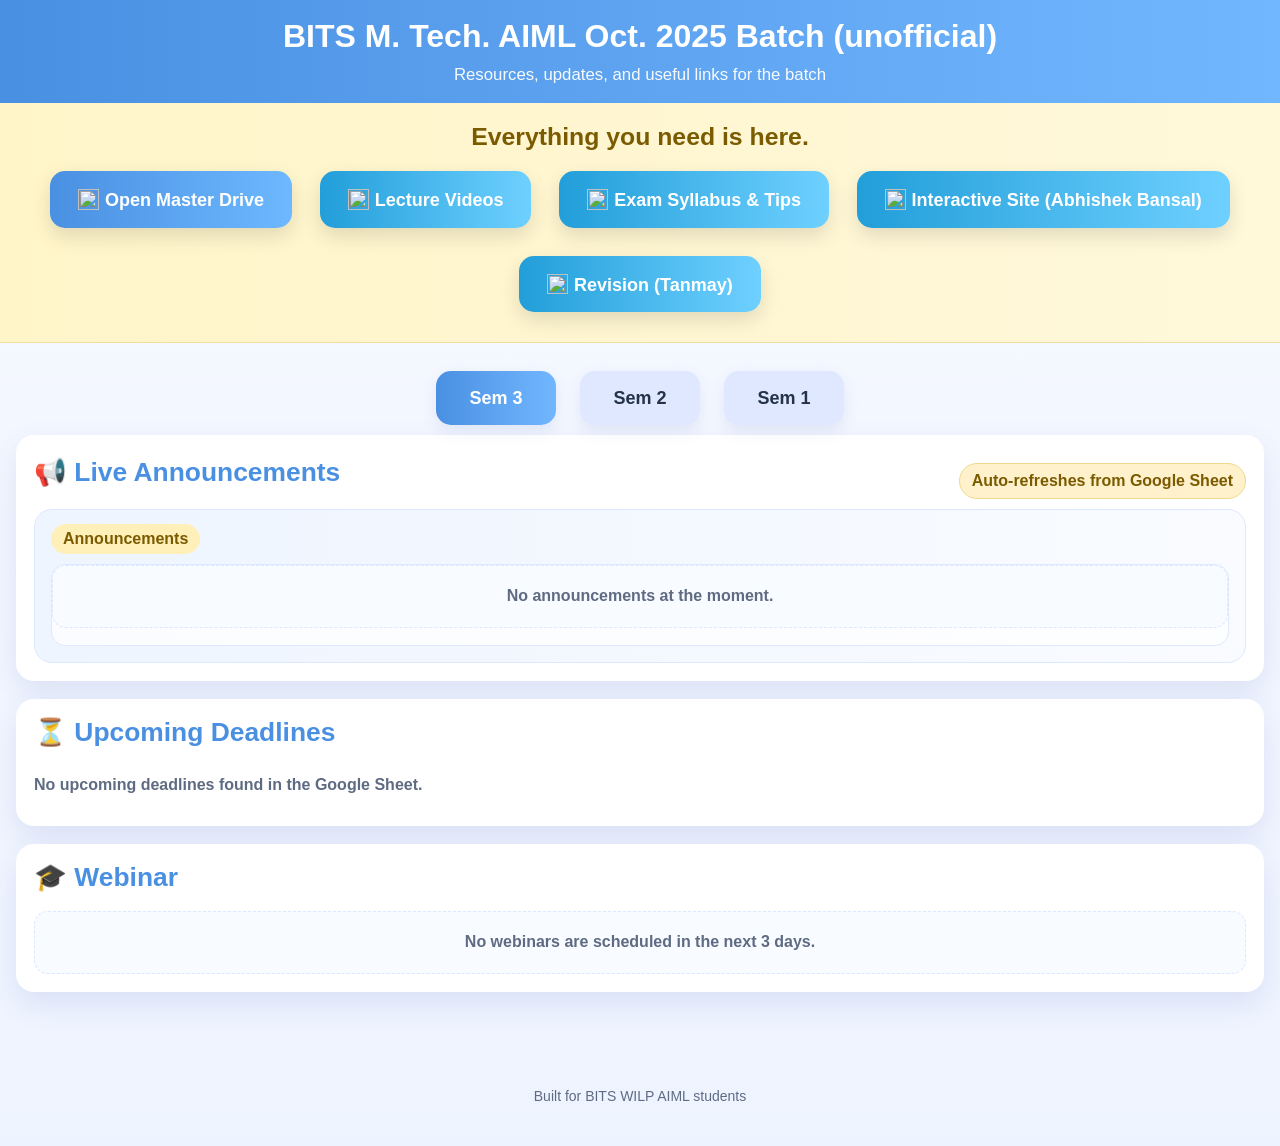
==== index.html @ 94417088 "Update print statement from 'Hello' to 'Goodbye'" ====
<!DOCTYPE html>
<html lang="en">
<head>
  <meta charset="UTF-8">
  <meta name="viewport" content="width=device-width, initial-scale=1.0">
  <title>BITS M. Tech. AIML Oct. 2025 Batch (unofficial)</title>
<link rel="stylesheet" href="style.css">
</head>
<body>
  <header>
    <h1>BITS M. Tech. AIML Oct. 2025 Batch (unofficial)</h1>
    <p>Resources, updates, and useful links for the batch</p>
  </header>

  <div class="banner">
    <h2>Everything you need is here.</h2>
    <div class="banner-row">
      <button class="animated-button" onclick="window.open('https://drive.google.com/drive/folders/1Yke8TBf7oogMu26w1jZqf-hrjAbPzVH9?usp=drive_link', '_blank')"><img class="btn-icon" src="https://cdnjs.cloudflare.com/ajax/libs/twemoji/14.0.2/svg/1f4c1.svg" alt="">Open Master Drive</button>
<button class="telegram-button" onclick="window.open('https://t.me/+yBZ4_b7T_nI4MTBl', '_blank')"><img class="btn-icon" src="https://cdnjs.cloudflare.com/ajax/libs/twemoji/14.0.2/svg/1f4fa.svg" alt="">Lecture Videos</button>
<button class="telegram-button" onclick="window.open('https://docs.google.com/document/d/1nN6OlFz8NhbYSxi2E4sMdQSyYz6IuX3DdLtIX8KH1XM/edit?usp=sharing', '_blank')"><img class="btn-icon" src="https://cdnjs.cloudflare.com/ajax/libs/twemoji/14.0.2/svg/1f4c4.svg" alt="">Exam Syllabus &amp; Tips</button>
<button class="telegram-button" onclick="window.open('https://learning.bansal-ai.in', '_blank')"><img class="btn-icon" src="https://cdnjs.cloudflare.com/ajax/libs/twemoji/14.0.2/svg/1f393.svg" alt="">Interactive Site (Abhishek Bansal)</button>
<button class="telegram-button" ="window.open('https://bitsnotes.com', '_blank')"><img class="btn-icon" src="https://cdnjs.cloudflare.com/ajax/libs/twemoji/14.0.2/svg/1f504.svg" alt="">Revision (Tanmay)</button>
    </div>
  </div>

  <div class="container">


    <div class="tabs-wrap">
      <div class="tab-row">
        <button class="tab active" id="tab-sem3" ="showTab('sem3', this)">Sem 3</button>
        <button class="tab" id="tab-sem2" onclick="showTab('sem2', this)">Sem 2</button>
        <button class="tab" id="tab-sem1" onclick="showTab('sem1', this)">Sem 1</button>
      </div>
    </div>

<div id="sem3" class="tab-content active">

<div class="section" id="live-updates-card">
      <div class="section-header-line">
        <h2>📢 Live Announcements</h2>
        <span class="note">Auto-refreshes from Google Sheet</span>
      </div>
      <div class="announcement-panel">
        <div class="announcement-label">Announcements</div>
        <div class="announcement-viewport">
          <div class="announcement-track" id="announcementTrack">
            <div class="announcement-item">
              <span class="announcement-pill">Info</span>
              <span class="announcement-text">Loading announcements…</span>
            </div>
          </div>
        </div>
      </div>
    </div>

<div class="section" id="deadlines-card">
      <div class="section-header-line">
        <h2>⏳ Upcoming Deadlines</h2>
              </div>
            <div class="loading" id="deadlineStatus">Loading deadlines from Google Sheet…</div>
      <div class="deadline-grid" id="topDeadlinesGrid"></div>
    </div>


    <div class="section" id="webinar-card">
      <div class="section-header-line">
        <h2>🎓 Webinar</h2>
              </div>
            <div class="webinar-grid" id="webinarGrid"></div>
    </div>

</div>



    
    <div id="sem2" class="tab-content hidden">

      <div class="section" style="padding-top:12px;">
<h2 style="justify-content:center;">👉 Click a subject to view resources</h2>
  <div class="subject-buttons" style="justify-content:center;">

<a href="Sem2/ACI/index.html" class="subject-btn"> ACI </a>
<a href="Sem2/DRL/index.html" class="subject-btn"> DRL </a>
<a href="Sem2/NLP/index.html" class="subject-btn"> NLP </a>
<a href="Sem2/SEML/index.html" class="subject-btn"> SEML </a>
<button class="subject-btn cv-btn" onclick="showSubject('cv-content', this)">CV</button>
<a href="Sem2/UDL/index.html" class="subject-btn"> UDL </a>
<a href="Sem2/Data%20Management%20for%20ML/index.html" class="subject-btn"> DMML </a>
<a href="Sem2/IR/index.html" class="subject-btn"> IR </a>
<a href="Sem2/AI%20&%20ML%20Techniques%20for%20Cyber%20Security/index.html" class="subject-btn">AI & ML Techniques for Cyber Security</a>
<a href="Sem2/DML/index.html" class="subject-btn"> DML </a>
<button class="subject-btn va-btn" onclick="showSubject('va-content', this)">VA</button>

  </div>
</div>


<div id="aci-content"
     class="section subject-content"
     style="display:none">

    <div class="empty-state">
        Content for ACI will be added here later.
    </div>

</div>

<div id="drl-content"
     class="section subject-content"
     style="display:none">

    <div class="section-header-line">
        <h2>📖 DRL</h2>
    </div>

    <div class="empty-state">
        Content for DRL will be added here later.
    </div>

</div>

<div id="va-content"
     class="section subject-content"
     style="display:none">

    <div class="section-header-line">
        <h2>📖 VA</h2>
    </div>

    <div class="empty-state">
        Content for Video Analysis will be added here later.
    </div>

</div>

<div id="udl-content"
     class="section subject-content"
     style="display:none">

    <div class="section-header-line">
        <h2>📖 UDL</h2>
    </div>

    <div class="empty-state">
        Content for UDL will be added here later.
    </div>

</div>

<div id="nlp-content"
     class="section subject-content"
     style="display:none">

    <div class="section-header-line">
        <h2>📖 NLP</h2>
    </div>

    <div class="empty-state">
        Content for NLP will be added here later.
    </div>

</div>

<div id="cyber-content"
     class="section subject-content"
     style="display:none">

    <div class="section-header-line">
        <h2>📖 Cyber</h2>
    </div>

    <div class="empty-state">
        Content for Cyber will be added here later.
    </div>

</div>

<div id="cv-content"
     class="section subject-content"
     style="display:none">

    <div class="section-header-line">
        <h2>📖 CV</h2>
    </div>

    <div class="empty-state">
        Content for CV will be added here later.
    </div>

</div>

<div id="seml-content"
     class="section subject-content"
     style="display:none">

    <div class="section-header-line">
        <h2>📖 SEML</h2>
    </div>

    <div class="empty-state">
        Content for SEML will be added here later.
    </div>

</div>

<div id="ir-content"
     class="section subject-content"
     style="display:none">

    <div class="section-header-line">
        <h2>📖 IR</h2>
    </div>

    <div class="empty-state">
        Content for IR will be added here later.
    </div>

</div>

<div id="dmml-content"
     class="section subject-content"
     style="display:none">

    <div class="section-header-line">
        <h2>📖 DMML</h2>
    </div>

    <div class="empty-state">
        Content for DMML will be added here later.
    </div>

</div>

<div id="dml-content"
     class="section subject-content"
     style="display:none">

    <div class="section-header-line">
        <h2>📖 DML</h2>
    </div>

    <div class="empty-state">
        Content for DML will be added here later.
    </div>

</div>

<div id="sem2-main-content">
          <div class="section" id="ec-schedule-section" style="padding-top:12px;">

            <div id="ecScheduleGrid"></div>
    </div>
    


      <div class="section">
        <h2>💬 Semester 2 Elective Groups (WhatsApp)</h2>
        <div class="button-row">
          <button class="whatsapp-button" onclick="window.open('https://chat.whatsapp.com/H87Ur0FanjGB5aVT8TuEt7?mode=gi_t', '_blank')">NLP</button>
          <button class="whatsapp-button" onclick="window.open('https://chat.whatsapp.com/BhyPvSTyT91F1sKPqOHT0L?mode=gi_t', '_blank')">IR</button>
          <button class="whatsapp-button" onclick="window.open('https://chat.whatsapp.com/D4opK8Fjhh53qnEGD8Un4W?mode=gi_t', '_blank')">UDL</button>
          <button class="whatsapp-button" onclick="window.open('https://chat.whatsapp.com/GX59yMLFdfD55ovF1HUhWn?mode=gi_t', '_blank')">DML</button>
          <button class="whatsapp-button" onclick="window.open('https://chat.whatsapp.com/C9QFjN4SCHj99VorLlzVji?mode=gi_t', '_blank')">CV</button>
          <button class="whatsapp-button" onclick="window.open('https://chat.whatsapp.com/J5uI4fPnVJfFZBmeFshDcn?mode=gi_t', '_blank')">VA</button>
          <button class="whatsapp-button" onclick="window.open('https://chat.whatsapp.com/CNI6BSLj8WbJBICLTvRTas?mode=hqctcli', '_blank')">Cybersecurity</button>
          <button class="whatsapp-button" onclick="window.open('https://chat.whatsapp.com/LdSvk1KgSANCWUDiVx9TjE?mode=gi_t', '_blank')">SEML</button>
          <button class="whatsapp-button" onclick="window.open('https://chat.whatsapp.com/KtYbMWZSAle0WSbJLdoakZ?mode=gi_t', '_blank')">DMML</button>
        </div>
      </div>

      <div class="section">
        <h2>👨‍🏫 Professor WhatsApp Groups</h2>
        <div class="button-row">
          <button class="prof-button" onclick="window.open('https://chat.whatsapp.com/JKYQOWB1Yb06z9xZRWZul9?mode=gi_t', '_blank')">Saurabh for MFML, NLP</button>
          <button class="prof-button" onclick="window.open('https://chat.whatsapp.com/FqEhCZPYGVbGZ12eVIN8V3?mode=gi_t', '_blank')">D Venkata Subramanian for DMML</button>
          <button class="prof-button" onclick="window.open('https://chat.whatsapp.com/H3B09GrcHucGvWYjdsbsD5?mode=gi_t', '_blank')">Samrat for DRL</button>
          <button class="prof-button" onclick="window.open('https://chat.whatsapp.com/DSzVYhkxPV26yQ4ybdON45?mode=gi_t', '_blank')">T. Vijayakumar for DRL</button>
          <button class="prof-button" onclick="window.open('https://chat.whatsapp.com/DUSQd0Q6C6Z8bYCL5GEQ5b?mode=gi_t', '_blank')">Thangakumar for UDL</button>
        </div>
      </div>

      
<div class="section">
  <h2>📚 Sem 2 Subject Abbreviations</h2>
  <div style="display:grid;grid-template-columns:repeat(auto-fit,minmax(260px,1fr));gap:12px;">
    <div class="abbr-line">• <strong>ACI</strong> – Artificial & Computational Intelligence<br>• <strong>DRL</strong> – Deep Reinforcement Learning<br>• <strong>VA</strong> – Video Analysis<br>• <strong>UDL</strong> – Unsupervised Deep Learning</div>
    <div class="abbr-line">• <strong>Cyber</strong> – AI & ML for Cyber Security<br>• <strong>CV</strong> – Computer Vision<br>• <strong>SEML</strong> – Software Engineering for ML<br>• <strong>NLP</strong> – Natural Language Processing</div>
    <div class="abbr-line">• <strong>IR</strong> – Information Retrieval<br>• <strong>DMML</strong> – Data Management for ML<br>• <strong>DML</strong> – Distributed Machine Learning<br>• <strong>PGM</strong> – Probabilistic Graphical Models</div>
</div>

</div>
</div> <!-- sem2-main-content -->
</div> <!-- closes sem2 -->
<div id="sem1" class="tab-content hidden">
  <div class="section">
  <div class="section-header-line">
    <h2>📖 Sem 1 Subjects</h2>
  </div>

  <div class="subject-buttons">
    <button class="subject-btn"
        onclick="showSubject('ml-content',this)">
    ML
</button>
    
    <button class="subject-btn"
        onclick="showSubject('mfml-content',this)">
    MFML
</button>

<button class="subject-btn"
        onclick="showSubject('dnn-content',this)">
    DNN
</button>

<button class="subject-btn"
        onclick="showSubject('ism-content',this)">
    ISM
</button>
  </div>
</div>


  <div id="ml-content" class="section subject-content" style="display:none">
    <div class="section-header-line"><h2>📖 ML</h2></div>
    <div class="empty-state">Content for ML will be added here later.</div>
</div>

<div id="mfml-content" class="section subject-content" style="display:none">
    <div class="section-header-line"><h2>📖 MFML</h2></div>
    <div class="empty-state">Content for MFML will be added here later.</div>
</div>

<div id="dnn-content" class="section subject-content" style="display:none">
    <div class="section-header-line"><h2>📖 DNN</h2></div>
    <div class="empty-state">Content for DNN will be added here later.</div>
</div>

<div id="ism-content" class="section subject-content" style="display:none">
    <div class="section-header-line"><h2>📖 ISM</h2></div>
    <div class="empty-state">Content for ISM will be added here later.</div>
</div>

</div> <!-- closes sem1 -->

</div> <!-- closes container -->
    
  <footer>
    <p>Built for BITS WILP AIML students</p>
  </footer>

  <div class="modal" id="announcementsModal" aria-hidden="true">
    <div class="modal-box" role="dialog" aria-modal="true" aria-labelledby="announcementsModalTitle">
      <div class="modal-header">
        <h3 id="announcementsModalTitle">Announcements</h3>
        <button class="modal-close" onclick="closeModal('announcementsModal')" aria-label="Close announcements">×</button>
      </div>
      <div class="modal-body">
        <div class="modal-list" id="announcementsModalList"></div>
      </div>
    </div>
  </div>

  <div class="modal" id="deadlinesModal" aria-hidden="true">
    <div class="modal-box" role="dialog" aria-modal="true" aria-labelledby="deadlinesModalTitle">
      <div class="modal-header">
        <h3 id="deadlinesModalTitle">Deadlines Ending Within 48 Hours</h3>
        <button class="modal-close" onclick="closeModal('deadlinesModal')" aria-label="Close deadlines">×</button>
      </div>
      <div class="modal-body">
        <div class="modal-list" id="deadlinesModalList"></div>
      </div>
    </div>
  </div>

<script src="app.js"></script>
</body>
</html>
---- style.css ----
:root {
      --bg: #f4f7ff;
      --card: #ffffff;
      --text: #24324a;
      --muted: #5e6b82;
      --primary: #4a90e2;
      --primary-2: #71b7ff;
      --primary-3: #dfeaff;
      --soft: #f8fbff;
      --telegram: #229ED9;
      --whatsapp-1: #25D366;
      --whatsapp-2: #7ff0a4;
      --shadow: 0 12px 30px rgba(55, 84, 170, 0.12);
      --shadow-soft: 0 8px 18px rgba(55, 84, 170, 0.09);
      --border: #dbe8ff;
    }

    * { box-sizing: border-box; }
    html { scroll-behavior: smooth; }

    body {
      font-family: Arial, sans-serif;
      margin: 0;
      background: linear-gradient(180deg, #f7f9ff 0%, #eef4ff 100%);
      color: var(--text);
    }

    header {
      background: linear-gradient(90deg, var(--primary), var(--primary-2));
      color: white;
      padding: 18px 18px;
      text-align: center;
      box-shadow: var(--shadow);
    }

    header h1 { margin: 0; font-size: 2rem; }
    header p { margin: 10px 0 0; font-size: 1.05rem; opacity: 0.96; }

    .banner {
      background: linear-gradient(90deg, #fff5c9 0%, #fff8da 100%);
      border-bottom: 1px solid #f2dda0;
      padding: 20px 16px 24px;
      text-align: center;
    }

.btn-icon { width: 1.15em; height: 1.15em; vertical-align: -0.2em; margin-right: 6px; }
    
    .banner h2 {
      margin: 0 0 14px;
      font-size: 1.55rem;
      color: #7b5b00;
    }

    .banner-row,
    .tab-row,
    .button-row {
      display: flex;
      justify-content: center;
      align-items: center;
      flex-wrap: wrap;
      gap: 16px;
    }

    .button-row { gap: 18px; }

.study-links{
  display:flex;
  gap:12px;
  flex-wrap:wrap;
  margin-top:10px;
}

.study-link{
  text-decoration:none;
  padding:10px 16px;
  border-radius:10px;
  font-weight:600;
  border:1px solid #c7d8f5;
  background:#f7faff;
  color:#2855a6;
  transition:.2s;
}

.study-link:hover{
  transform:translateY(-1px);
}

    .subject-buttons{
  display:flex;
  flex-wrap:wrap;
  gap:10px;
  margin-top:10px;
}

.subject-btn{
  border:none;
  border-radius:10px;
  padding:8px 18px;
  font-size:.92rem;
  font-weight:600;
  cursor:pointer;
  background:#4c88e8;
  color:white;
}

.aci-btn{background:#2F80ED;}
.drl-btn{background:#8E44AD;}
.va-btn{background:#27AE60;}
.udl-btn{background:#F39C12;}
.nlp-btn{background:#3498DB;}
.cyber-btn{background:#E74C3C;}
.cv-btn{background:#16A085;}
.seml-btn{background:#D35400;}
.ir-btn{background:#1ABC9C;}
.dmml-btn{background:#9B59B6;}
.dml-btn{background:#34495E;}

.subject-btn.active{
    transform:scale(1.08);
    box-shadow:0 0 18px rgba(0,0,0,.25);
    border:3px solid white;
}
    
    .animated-button,
    .telegram-button,
    .whatsapp-button,
    .prof-button,
    .tab,
    .modal-close,
    .ghost-button {
      border: none;
      padding: 18px 28px;
      border-radius: 15px;
      cursor: pointer;
      font-size: 18px;
      font-weight: bold;
      transition: transform 0.15s ease, box-shadow 0.2s ease, filter 0.2s ease, background 0.2s ease;
      box-shadow: 0 8px 20px rgba(0, 0, 0, 0.12);
      margin: 6px;
      line-height: 1;
      white-space: nowrap;
    }

    .animated-button:active,
    .telegram-button:active,
    .whatsapp-button:active,
    .prof-button:active,
    .tab:active,
    .modal-close:active,
    .ghost-button:active {
      transform: scale(0.96);
      filter: brightness(0.97);
    }

    .animated-button {
      background: linear-gradient(90deg, #4a90e2, #6db8ff);
      color: white;
    }

    .telegram-button {
      background: linear-gradient(90deg, #229ED9, #6ed0ff);
      color: white;
    }

    .whatsapp-button,
    .prof-button {
      background: linear-gradient(90deg, var(--whatsapp-1), var(--whatsapp-2));
      color: white;
      min-width: 180px;
      text-align: center;
    }

    .ghost-button {
      background: white;
      color: var(--primary);
      border: 1px solid var(--border);
      box-shadow: none;
      padding: 10px 14px;
      font-size: 14px;
      margin: 0;
    }

    .container {
      max-width: 1320px;
      margin: 18px auto 30px;
      padding: 0 16px 16px;
    }

    .section {
      background: var(--card);
      padding: 18px;
      margin-bottom: 18px;
      border-radius: 18px;
      box-shadow: var(--shadow);
    }

    .section h2 {
      margin: 0 0 8px;
      color: var(--primary);
      font-size: 1.65rem;
      display: flex;
      align-items: center;
      gap: 10px;
      flex-wrap: wrap;
    }

    .section h3 {
      color: #3756a5;
      margin: 0 0 12px;
    }

    .subtle {
      color: var(--muted);
      margin-top: -2px;
      margin-bottom: 16px;
      line-height: 1.55;
    }

    .tag-row {
      display: flex;
      gap: 8px;
      flex-wrap: wrap;
      margin-top: 10px;
    }

    .tag {
      display: inline-flex;
      align-items: center;
      justify-content: center;
      padding: 6px 10px;
      border-radius: 999px;
      background: #e8f1ff;
      color: #235db6;
      font-weight: bold;
      font-size: 0.82rem;
    }

    .schedule-grid {
      display: grid;
      grid-template-columns: repeat(auto-fit, minmax(225px, 1fr));
      gap: 12px;
      margin-top: 10px;
    }

    .schedule-card {
      background: linear-gradient(180deg, #f8fbff, #edf4ff);
      border: 1px solid var(--border);
      border-radius: 16px;
      padding: 12px;
      box-shadow: var(--shadow-soft);
      overflow: hidden;
      position: relative;
    }

    .schedule-card::before {
      content: '';
      position: absolute;
      inset: 0 auto 0 0;
      width: 5px;
      background: linear-gradient(180deg, var(--primary), var(--primary-2));
    }

    .course-code {
      font-size: 0.88rem;
      color: #5a7192;
      font-weight: bold;
      letter-spacing: 0.02em;
      text-transform: uppercase;
    }

    .course-name {
      font-size: 1.02rem;
      font-weight: 900;
      color: #1e2d49;
      margin: 6px 0 10px;
      line-height: 1.2;
    }

    .course-code {
      font-size: 0.82rem;
      color: #5a7192;
      font-weight: bold;
      letter-spacing: 0.02em;
      text-transform: uppercase;
    }

    .abbr-grid {
      display: grid;
      gap: 8px;
    }

    .abbr-line {
      background: #f7fbff;
      border: 1px solid var(--border);
      border-radius: 12px;
      padding: 10px 12px;
      line-height: 1.45;
      font-size: 0.95rem;
      color: #24324a;
    }

    .exam-pair {
      display: grid;
      grid-template-columns: 1fr 1fr;
      gap: 8px;
    }

    .exam-box {
      background: white;
      border: 1px solid #dbe6ff;
      border-radius: 12px;
      padding: 8px 9px;
      min-height: 60px;
    }

    .exam-label {
      display: block;
      font-size: 0.70rem;
      font-weight: 800;
      text-transform: uppercase;
      letter-spacing: 0.04em;
      color: #4f6daa;
      margin-bottom: 4px;
    }

    .exam-value {
      display: block;
      font-size: 0.85rem;
      line-height: 1.25;
      color: #22314d;
      font-weight: 700;
    }

    .tabs-wrap {
      padding: 4px 0 4px;
      text-align: center;
    }

    .tab-row {
      gap: 12px;
    }

    .tab {
      background: #dfe8ff;
      color: #24324a;
      box-shadow: 0 6px 16px rgba(54, 84, 165, 0.10);
      min-width: 120px;
    }

    .tab:hover { transform: translateY(-1px); }

    .tab.active {
      background: linear-gradient(90deg, var(--primary), var(--primary-2));
      color: white;
    }

    .announcement-panel {
      background: linear-gradient(90deg, #eef5ff, #f9fbff);
      border: 1px solid var(--border);
      border-radius: 18px;
      padding: 14px 16px 16px;
      position: relative;
      overflow: hidden;
    }

    .announcement-label {
      display: inline-block;
      background: #ffefb8;
      color: #7b5b00;
      border-radius: 999px;
      padding: 6px 12px;
      font-weight: bold;
      margin-bottom: 10px;
    }

    .announcement-viewport {
      position: relative;
      min-height: 82px;
      overflow: hidden;
      border-radius: 14px;
      border: 1px solid #dfe8ff;
      background: rgba(255,255,255,0.75);
    }

    .announcement-track {
      display: flex;
      flex-direction: column;
      transition: transform 0.8s ease;
      will-change: transform;
    }

    .announcement-item {
      min-height: 42px;
      display: flex;
      align-items: center;
      padding: 10px 14px;
      border-bottom: 1px solid #edf2ff;
      color: #27436f;
      font-weight: bold;
      line-height: 1.35;
      background: white;
      gap: 10px;
    }

    .announcement-item:nth-child(odd) {
      background: #fbfdff;
    }

    .announcement-pill {
      display: inline-block;
      background: #e8f1ff;
      color: #235db6;
      padding: 5px 10px;
      border-radius: 999px;
      font-size: 0.85rem;
      font-weight: bold;
      flex: 0 0 auto;
    }

    .announcement-text {
  white-space: normal;
  overflow: visible;
  text-overflow: unset;
  line-height: 1.4;
}
    .announcement-detail {
  display: block;
  margin-top: 4px;
  font-size: 0.9em;
  color: #5d6b85;
}

    .empty-state {
      padding: 18px 16px;
      color: var(--muted);
      text-align: center;
      line-height: 1.55;
      background: #f8fbff;
      border: 1px dashed #dbe8ff;
      border-radius: 14px;
      font-weight: bold;
    }

    .section-header-line {
      display: flex;
      justify-content: space-between;
      align-items: center;
      gap: 12px;
      flex-wrap: wrap;
      margin-bottom: 10px;
    }

    .deadline-grid,
    .webinar-grid {
      display: grid;
      grid-template-columns: repeat(auto-fit, minmax(230px, 1fr));
      gap: 12px;
      margin-top: 10px;
    }

    .deadline-card,
    .webinar-card {
      background: linear-gradient(180deg, #f8fbff, #edf4ff);
      border: 1px solid var(--border);
      border-radius: 14px;
      padding: 12px 13px;
      box-shadow: var(--shadow-soft);
      position: relative;
      overflow: hidden;
    }

    .deadline-card.top {
      border-left: 6px solid var(--primary);
    }

    .deadline-title,
    .webinar-title {
      margin: 0 0 6px;
      font-size: 0.98rem;
      color: #20314f;
      line-height: 1.25;
    }

    .deadline-meta,
    .webinar-meta {
      color: var(--muted);
      font-size: 0.88rem;
      line-height: 1.35;
      margin: 2px 0;
    }

    .deadline-pill {
      display: inline-block;
      margin-top: 8px;
      padding: 5px 9px;
      border-radius: 999px;
      background: #e8f1ff;
      color: #235db6;
      font-size: 0.82rem;
      font-weight: bold;
    }

    .note {
      display: inline-block;
      background: #fff1cc;
      color: #7b5b00;
      border: 1px solid #f0d98a;
      padding: 8px 12px;
      border-radius: 999px;
      margin-top: 10px;
      font-weight: bold;
    }

    .tab-content.hidden { display: none; }

    ul {
      padding-left: 22px;
      margin: 10px 0 0;
    }

    li { margin: 8px 0; }

    a {
      color: #235db6;
      text-decoration: none;
      font-weight: bold;
    }

    a:hover { text-decoration: underline; }

    footer {
      text-align: center;
      padding: 18px 12px 28px;
      font-size: 14px;
      color: var(--muted);
    }

    .loading {
      color: var(--muted);
      font-weight: bold;
      padding: 10px 0 4px;
    }

    .modal {
      display: none;
      position: fixed;
      inset: 0;
      z-index: 9999;
      background: rgba(25, 36, 57, 0.38);
      padding: 22px;
      overflow-y: auto;
    }

    .modal.show { display: flex; align-items: center; justify-content: center; }

    .modal-box {
      width: min(920px, 100%);
      background: white;
      border-radius: 22px;
      box-shadow: 0 24px 60px rgba(0,0,0,0.22);
      overflow: hidden;
      position: relative;
    }

    .modal-header {
      display: flex;
      justify-content: space-between;
      align-items: center;
      gap: 14px;
      padding: 18px 22px;
      background: linear-gradient(90deg, #4a90e2, #6db8ff);
      color: white;
    }

    .modal-header h3 {
      margin: 0;
      font-size: 1.4rem;
      color: white;
    }

    .modal-close {
      background: rgba(255,255,255,0.2);
      color: white;
      width: 48px;
      height: 48px;
      padding: 0;
      border-radius: 12px;
      font-size: 26px;
      line-height: 1;
    }

    .modal-body {
      padding: 18px 22px 22px;
      max-height: 70vh;
      overflow-y: auto;
    }

    .modal-list {
      display: grid;
      gap: 12px;
    }

    .modal-item {
      background: #f7faff;
      border: 1px solid #dfe8ff;
      border-radius: 14px;
      padding: 14px 16px;
      box-shadow: 0 6px 14px rgba(52, 82, 161, 0.08);
    }

    .modal-item strong { color: #21314d; }
    .modal-item .small { color: var(--muted); margin-top: 6px; line-height: 1.5; }

    .badge-row {
      display: flex;
      align-items: center;
      gap: 8px;
      flex-wrap: wrap;
    }

    @media (max-width: 720px) {
      header h1 { font-size: 1.55rem; }
      header p { font-size: 0.98rem; }
      .banner h2 { font-size: 1.2rem; }
      .animated-button,
      .telegram-button,
      .whatsapp-button,
      .prof-button,
      .tab,
      .modal-close { font-size: 16px; padding: 14px 18px; }
      .whatsapp-button,
      .prof-button { min-width: 160px; }
      .section { padding: 18px; }
      .section h2 { font-size: 1.35rem; }
      .exam-pair { grid-template-columns: 1fr; }
      .deadline-grid,
      .webinar-grid,
      .schedule-grid { grid-template-columns: 1fr; }
    }
  
/*======================================================
                NEW EC SCHEDULE
======================================================*/

.ec-wrapper{
    display:grid;
    grid-template-columns:1fr 1fr;
    gap:28px;
    margin-top:12px;
    align-items:start;
}

.ec-card{
    background:#ffffff;
    border-radius:22px;
    overflow:hidden;
    box-shadow:0 14px 35px rgba(52,82,161,.12);
    border:1px solid #dbe7ff;
    transition:.25s;
}

.ec-card:hover{
    transform:translateY(-3px);
    box-shadow:0 20px 42px rgba(52,82,161,.18);
}

.ec-title{
    padding:12px 18px;
    color:white;
    font-size:1.35rem;
    font-weight:bold;
    letter-spacing:.5px;
}

.ec-title.regular{
    background:linear-gradient(90deg,#3b82f6,#60a5fa);
}

.ec-title.makeup{
    background:linear-gradient(90deg,#8b5cf6,#a78bfa);
}

.ec-days{
    display:flex;
    flex-direction:column;
}

.ec-day{
    display:grid;
    grid-template-columns:135px 1fr;
    margin:10px;
    border:2px solid #d7e6ff;
    border-radius:18px;
    overflow:hidden;
    background:#ffffff;
    box-shadow:0 8px 18px rgba(59,130,246,.10);
    transition:.25s;
}

.ec-day:hover{
    transform:translateY(-3px);
    box-shadow:0 14px 28px rgba(59,130,246,.16);
}

.ec-date{
    background:linear-gradient(180deg,#edf5ff,#dbeafe);
    display:flex;
    flex-direction:column;
    justify-content:center;
    align-items:center;
    text-align:center;
    gap:14px;
    padding:22px;
    font-size:1.2rem;
    font-weight:700;
    color:#1d4ed8;
    border-right:2px solid #d7e6ff;
}

.ec-slots{
    display:flex;
    flex-direction:column;
}

.ec-slot{
    display:grid;
    grid-template-columns:210px 1fr;
    align-items:center;
    gap:12px;
    padding:10px 14px;
    border-top:1px solid #edf3ff;
    transition:.25s;
}

.ec-slot:first-child{
    border-top:none;
}

.ec-slot:hover{
    background:#f8fbff;
}

.slot-time{
    font-size:1rem;
    font-weight:700;
    color:#1d4ed8;
}

.subject-list{
    display:flex;
    flex-wrap:nowrap;
    gap:8px;
    align-items:center;
}

.subject-pill{
    padding:5px 10px;
    border-radius:999px;
    color:white;
    font-weight:700;
    font-size:.75rem;
    letter-spacing:0;
    white-space:nowrap;
    transition:.2s;
}

.subject-pill:hover{
    transform:scale(1.08);
}

.slot-morning .subject-pill{
    background:#3b82f6;
}

.slot-afternoon .subject-pill{
    background:#f59e0b;
}

.slot-evening .subject-pill{
    background:#10b981;
}

.makeup .slot-morning .subject-pill{
    background:#8b5cf6;
}

.makeup .slot-afternoon .subject-pill{
    background:#ec4899;
}

.makeup .slot-evening .subject-pill{
    background:#06b6d4;
}

@media(max-width:850px){

.ec-wrapper{
    grid-template-columns:1fr;
}

 .ec-main-title{
        font-size:1.45rem;
        line-height:1.3;
    } 
  
.ec-day{
    grid-template-columns:1fr;
}

.ec-date{
    padding:14px;
    border-right:none;
    border-bottom:1px solid #e8efff;
}

.ec-slot{
    grid-template-columns:1fr;
    gap:10px;
}

.slot-time{
    text-align:center;
}

.subject-list{
    justify-content:center;
}

}
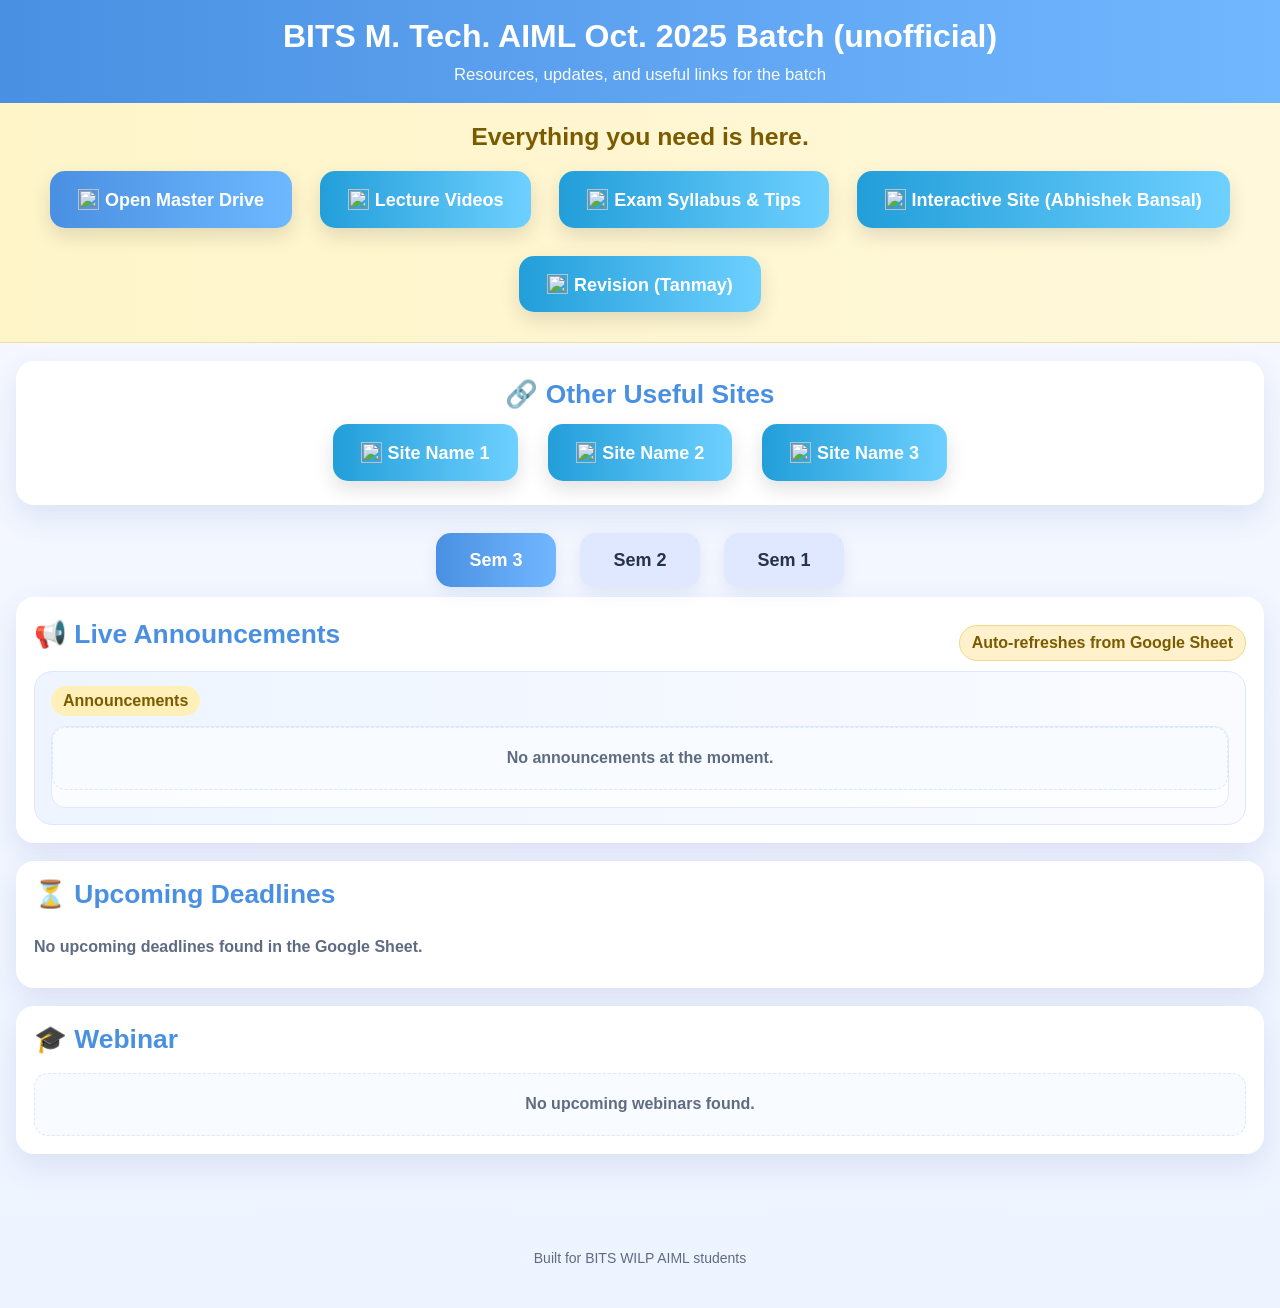
==== commit fbac4383: "Update print statement from 'Hello' to 'Goodbye'" ====
--- a/index.html
+++ b/index.html
@@ -25,6 +25,14 @@
 
   <div class="container">
 
+    <div class="section">
+  <h2 style="justify-content:center;">🔗 Other Useful Sites</h2>
+  <div class="button-row">
+    <button class="telegram-button" onclick="window.open('https://example.com/1', '_blank')"><img class="btn-icon" src="https://cdnjs.cloudflare.com/ajax/libs/twemoji/14.0.2/svg/1f310.svg" alt="">Site Name 1</button>
+    <button class="telegram-button" onclick="window.open('https://example.com/2', '_blank')"><img class="btn-icon" src="https://cdnjs.cloudflare.com/ajax/libs/twemoji/14.0.2/svg/1f4da.svg" alt="">Site Name 2</button>
+    <button class="telegram-button" onclick="window.open('https://example.com/3', '_blank')"><img class="btn-icon" src="https://cdnjs.cloudflare.com/ajax/libs/twemoji/14.0.2/svg/1f9ea.svg" alt="">Site Name 3</button>
+  </div>
+</div>
 
     <div class="tabs-wrap">
       <div class="tab-row">
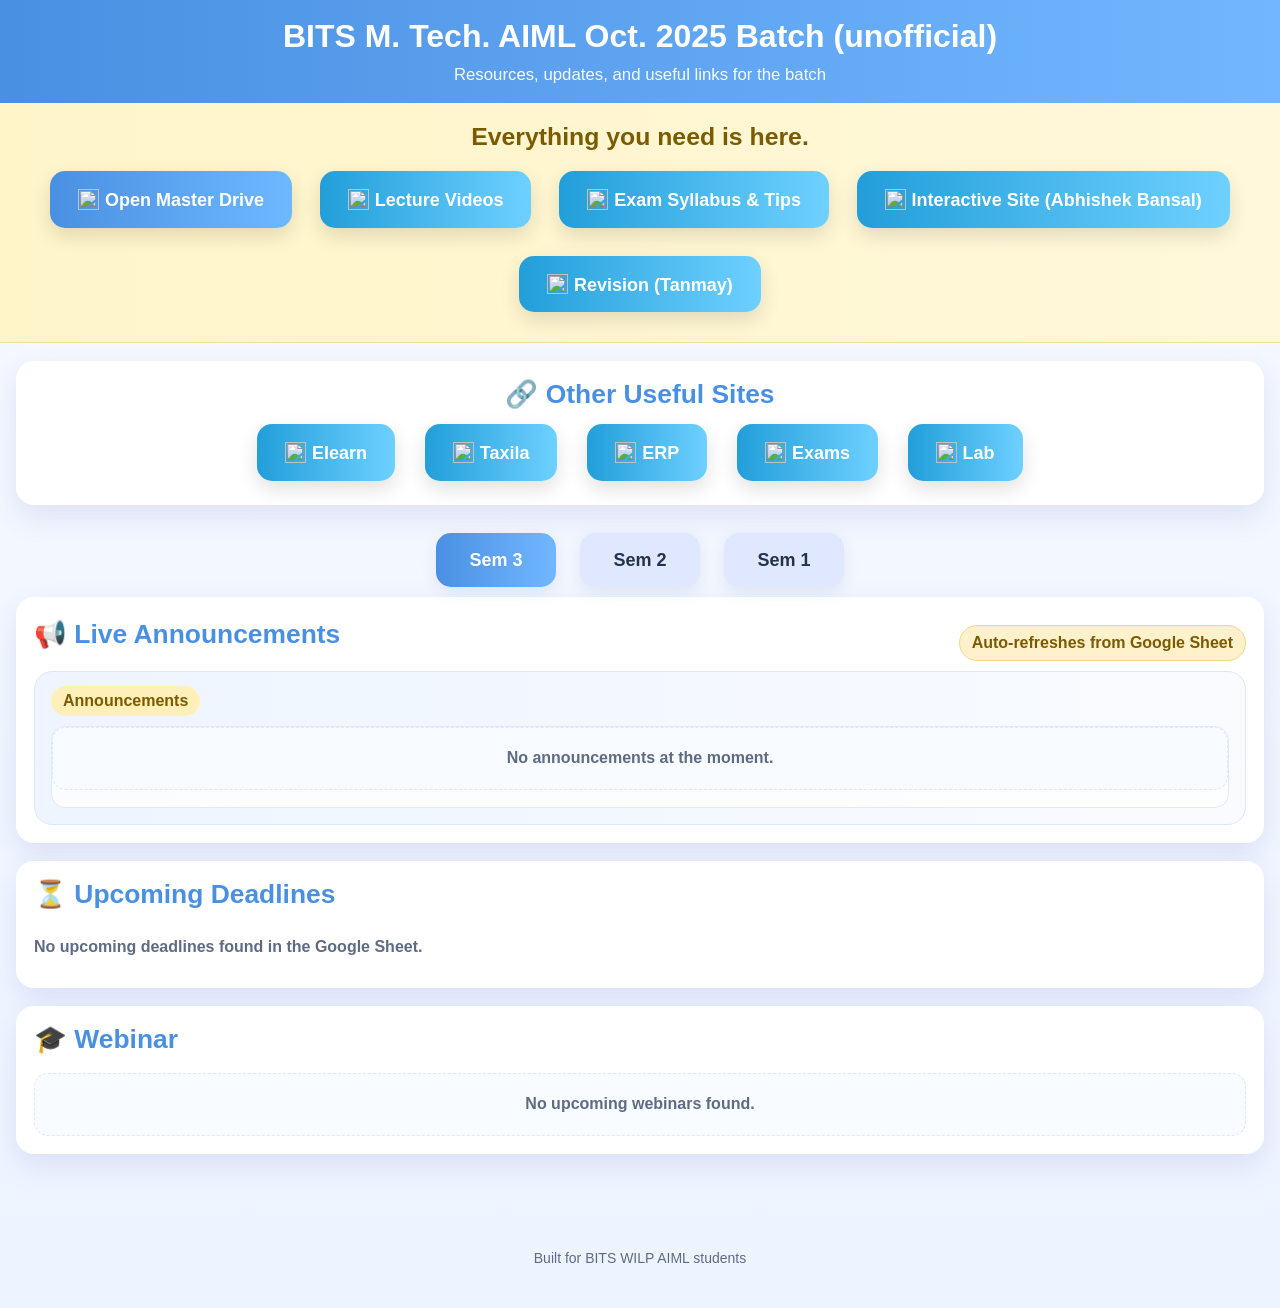
==== commit 090cccb5: "Update index.html" ====
--- a/index.html
+++ b/index.html
@@ -19,7 +19,7 @@
 <button class="telegram-button" onclick="window.open('https://t.me/+yBZ4_b7T_nI4MTBl', '_blank')"><img class="btn-icon" src="https://cdnjs.cloudflare.com/ajax/libs/twemoji/14.0.2/svg/1f4fa.svg" alt="">Lecture Videos</button>
 <button class="telegram-button" onclick="window.open('https://docs.google.com/document/d/1nN6OlFz8NhbYSxi2E4sMdQSyYz6IuX3DdLtIX8KH1XM/edit?usp=sharing', '_blank')"><img class="btn-icon" src="https://cdnjs.cloudflare.com/ajax/libs/twemoji/14.0.2/svg/1f4c4.svg" alt="">Exam Syllabus &amp; Tips</button>
 <button class="telegram-button" onclick="window.open('https://learning.bansal-ai.in', '_blank')"><img class="btn-icon" src="https://cdnjs.cloudflare.com/ajax/libs/twemoji/14.0.2/svg/1f393.svg" alt="">Interactive Site (Abhishek Bansal)</button>
-<button class="telegram-button" ="window.open('https://bitsnotes.com', '_blank')"><img class="btn-icon" src="https://cdnjs.cloudflare.com/ajax/libs/twemoji/14.0.2/svg/1f504.svg" alt="">Revision (Tanmay)</button>
+<button class="telegram-button" onclick="window.open('https://bitsnotes.com', '_blank')"><img class="btn-icon" src="https://cdnjs.cloudflare.com/ajax/libs/twemoji/14.0.2/svg/1f504.svg" alt="">Revision (Tanmay)</button>
     </div>
   </div>
 
@@ -28,15 +28,17 @@
     <div class="section">
   <h2 style="justify-content:center;">🔗 Other Useful Sites</h2>
   <div class="button-row">
-    <button class="telegram-button" onclick="window.open('https://example.com/1', '_blank')"><img class="btn-icon" src="https://cdnjs.cloudflare.com/ajax/libs/twemoji/14.0.2/svg/1f310.svg" alt="">Site Name 1</button>
-    <button class="telegram-button" onclick="window.open('https://example.com/2', '_blank')"><img class="btn-icon" src="https://cdnjs.cloudflare.com/ajax/libs/twemoji/14.0.2/svg/1f4da.svg" alt="">Site Name 2</button>
-    <button class="telegram-button" onclick="window.open('https://example.com/3', '_blank')"><img class="btn-icon" src="https://cdnjs.cloudflare.com/ajax/libs/twemoji/14.0.2/svg/1f9ea.svg" alt="">Site Name 3</button>
+    <button class="telegram-button" onclick="window.open('https://elearn.bits-pilani.ac.in', '_blank')"><img class="btn-icon" src="https://cdnjs.cloudflare.com/ajax/libs/twemoji/14.0.2/svg/1f310.svg" alt="">Elearn</button>
+<button class="telegram-button" onclick="window.open('https://taxila-aws.bits-pilani.ac.in/', '_blank')"><img class="btn-icon" src="https://cdnjs.cloudflare.com/ajax/libs/twemoji/14.0.2/svg/1f4da.svg" alt="">Taxila</button>
+<button class="telegram-button" onclick="window.open('https://erp.bits-pilani.ac.in', '_blank')"><img class="btn-icon" src="https://cdnjs.cloudflare.com/ajax/libs/twemoji/14.0.2/svg/1f9ea.svg" alt="">ERP</button>
+<button class="telegram-button" onclick="window.open('https://certification.mettl.com/cluster-program/applicant/login', '_blank')"><img class="btn-icon" src="https://cdnjs.cloudflare.com/ajax/libs/twemoji/14.0.2/svg/1f9ea.svg" alt="">Exams</button>
+<button class="telegram-button" onclick="window.open('https://prayogshala.bits-pilani.ac.in', '_blank')"><img class="btn-icon" src="https://cdnjs.cloudflare.com/ajax/libs/twemoji/14.0.2/svg/1f9ea.svg" alt="">Lab</button>
   </div>
 </div>
 
     <div class="tabs-wrap">
       <div class="tab-row">
-        <button class="tab active" id="tab-sem3" ="showTab('sem3', this)">Sem 3</button>
+        <button class="tab active" id="tab-sem3" onclick="showTab('sem3', this)">Sem 3</button>
         <button class="tab" id="tab-sem2" onclick="showTab('sem2', this)">Sem 2</button>
         <button class="tab" id="tab-sem1" onclick="showTab('sem1', this)">Sem 1</button>
       </div>
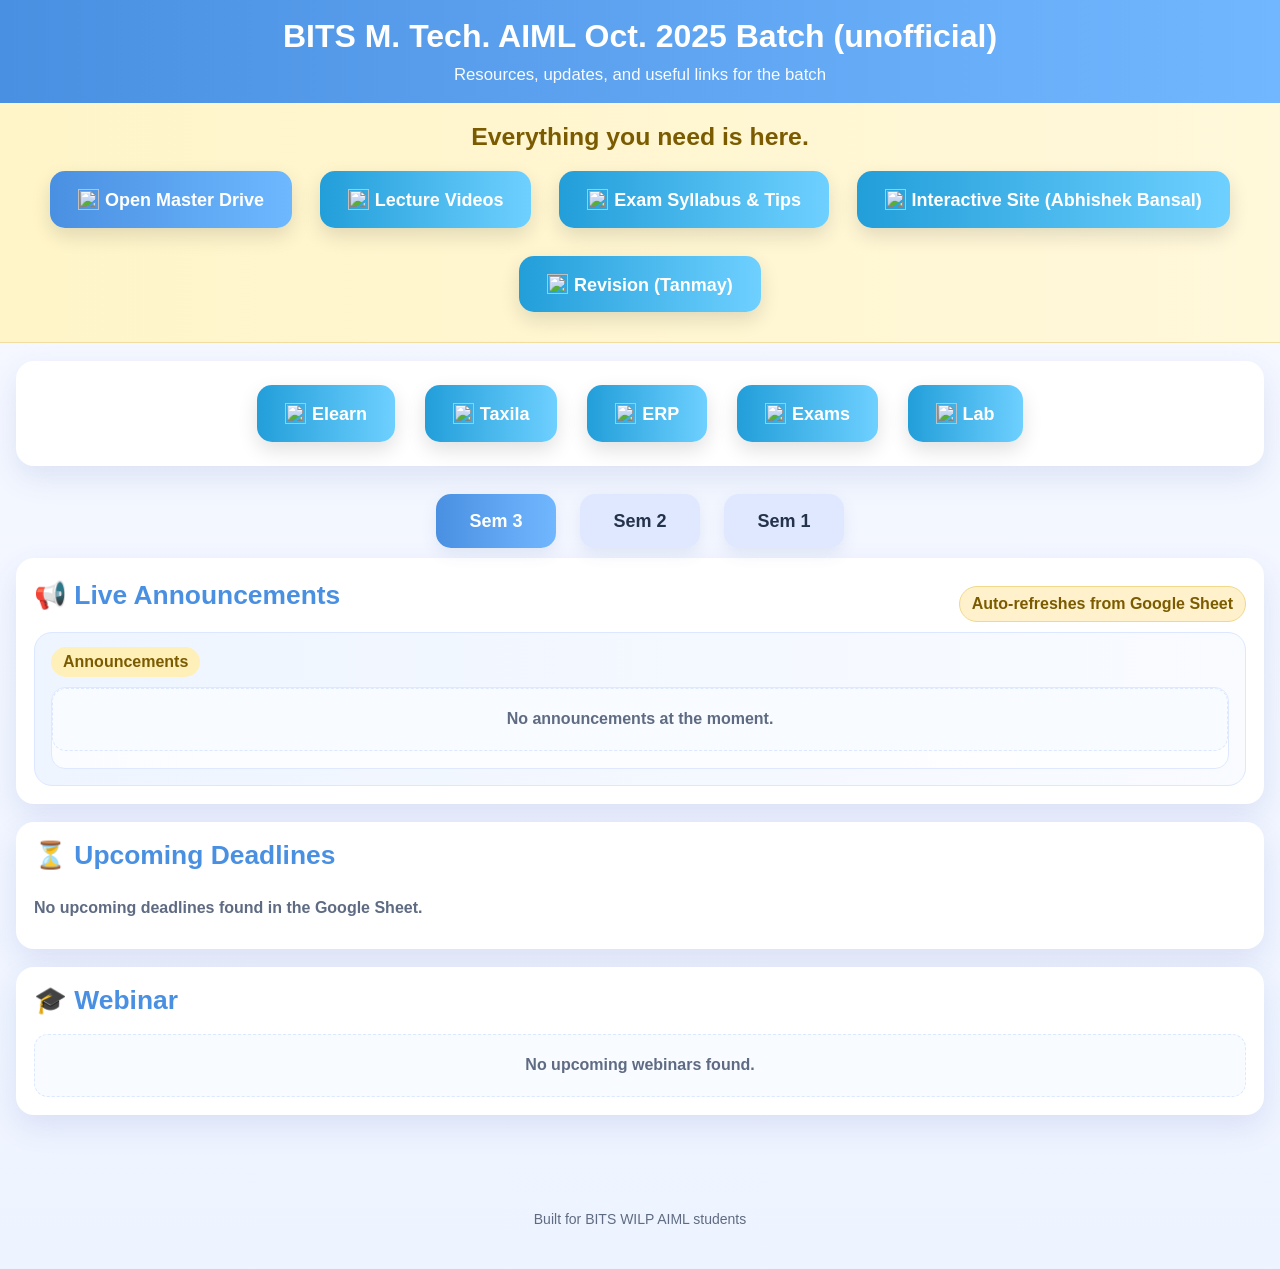
==== commit 3fb4f8f6: "Update print statement from 'Hello' to 'Goodbye'" ====
--- a/index.html
+++ b/index.html
@@ -26,13 +26,12 @@
   <div class="container">
 
     <div class="section">
-  <h2 style="justify-content:center;">🔗 Other Useful Sites</h2>
   <div class="button-row">
-    <button class="telegram-button" onclick="window.open('https://elearn.bits-pilani.ac.in', '_blank')"><img class="btn-icon" src="https://cdnjs.cloudflare.com/ajax/libs/twemoji/14.0.2/svg/1f310.svg" alt="">Elearn</button>
+    <button class="telegram-button" onclick="window.open('https://elearn.bits-pilani.ac.in', '_blank')"><img class="btn-icon" src="https://cdnjs.cloudflare.com/ajax/libs/twemoji/14.0.2/svg/1f4da.svg" alt="">Elearn</button>
 <button class="telegram-button" onclick="window.open('https://taxila-aws.bits-pilani.ac.in/', '_blank')"><img class="btn-icon" src="https://cdnjs.cloudflare.com/ajax/libs/twemoji/14.0.2/svg/1f4da.svg" alt="">Taxila</button>
-<button class="telegram-button" onclick="window.open('https://erp.bits-pilani.ac.in', '_blank')"><img class="btn-icon" src="https://cdnjs.cloudflare.com/ajax/libs/twemoji/14.0.2/svg/1f9ea.svg" alt="">ERP</button>
-<button class="telegram-button" onclick="window.open('https://certification.mettl.com/cluster-program/applicant/login', '_blank')"><img class="btn-icon" src="https://cdnjs.cloudflare.com/ajax/libs/twemoji/14.0.2/svg/1f9ea.svg" alt="">Exams</button>
-<button class="telegram-button" onclick="window.open('https://prayogshala.bits-pilani.ac.in', '_blank')"><img class="btn-icon" src="https://cdnjs.cloudflare.com/ajax/libs/twemoji/14.0.2/svg/1f9ea.svg" alt="">Lab</button>
+<button class="telegram-button" onclick="window.open('https://erp.bits-pilani.ac.in', '_blank')"><img class="btn-icon" src="https://cdnjs.cloudflare.com/ajax/libs/twemoji/14.0.2/svg/1f4da.svg" alt="">ERP</button>
+<button class="telegram-button" onclick="window.open('https://certification.mettl.com/cluster-program/applicant/login', '_blank')"><img class="btn-icon" src="https://cdnjs.cloudflare.com/ajax/libs/twemoji/14.0.2/svg/1f4da.svg" alt="">Exams</button>
+<button class="telegram-button" onclick="window.open('https://prayogshala.bits-pilani.ac.in', '_blank')"><img class="btn-icon" src="https://cdnjs.cloudflare.com/ajax/libs/twemoji/14.0.2/svg/1f4da.svg" alt="">Lab</button>
   </div>
 </div>
 
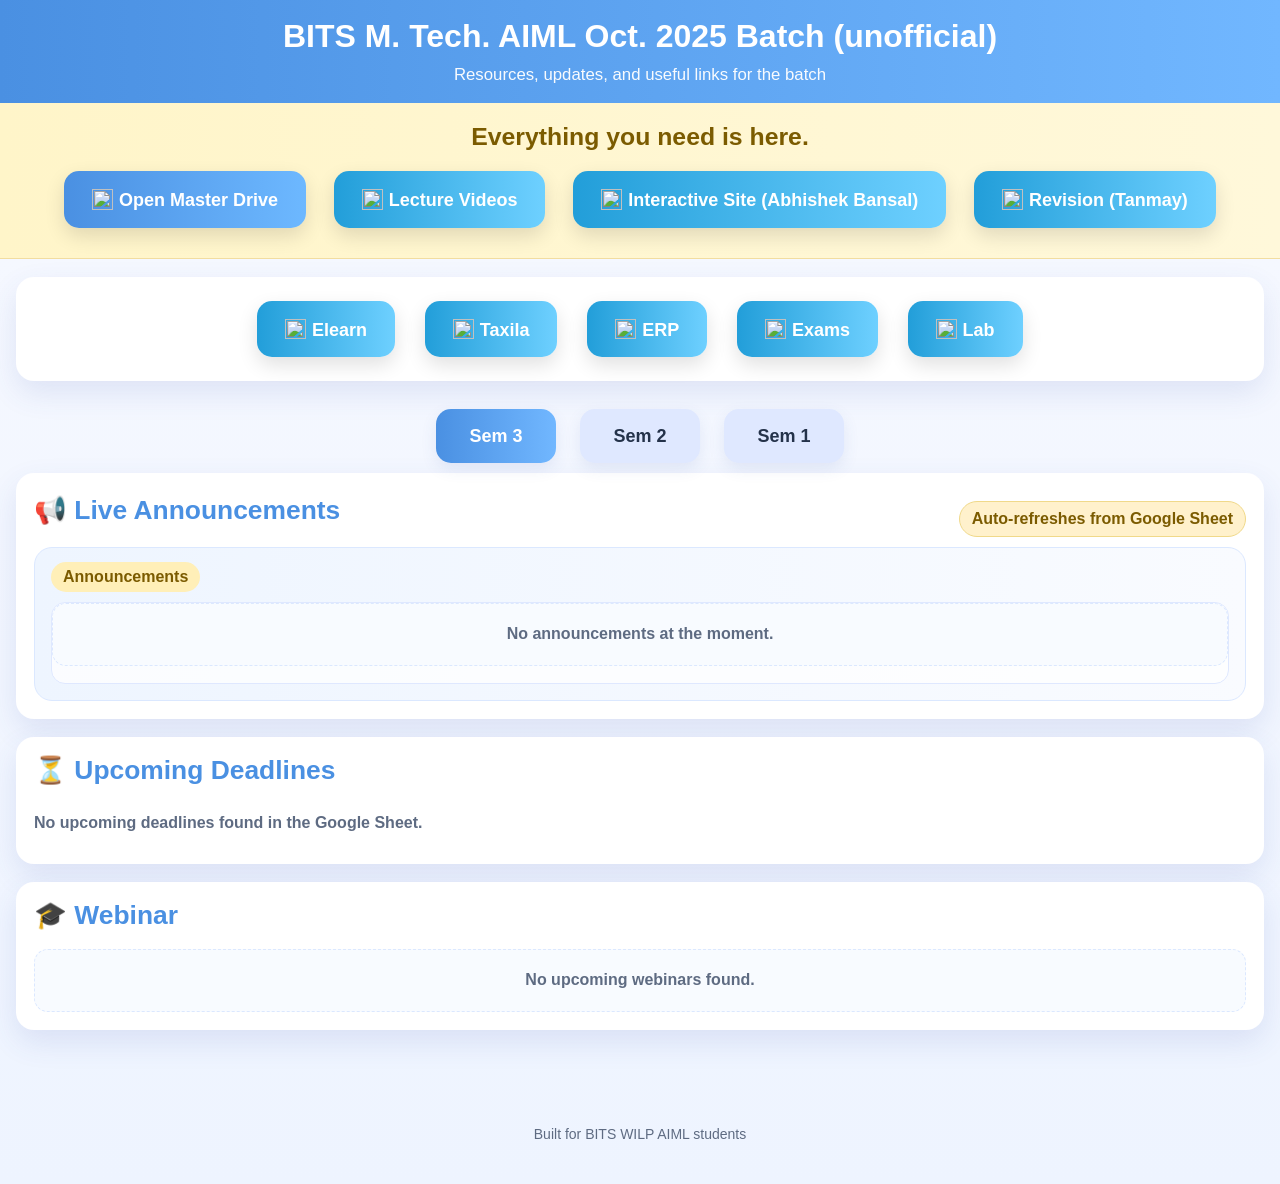
==== commit 2e90e3df: "Update print statement from 'Hello' to 'Goodbye'" ====
--- a/index.html
+++ b/index.html
@@ -17,7 +17,7 @@
     <div class="banner-row">
       <button class="animated-button" onclick="window.open('https://drive.google.com/drive/folders/1Yke8TBf7oogMu26w1jZqf-hrjAbPzVH9?usp=drive_link', '_blank')"><img class="btn-icon" src="https://cdnjs.cloudflare.com/ajax/libs/twemoji/14.0.2/svg/1f4c1.svg" alt="">Open Master Drive</button>
 <button class="telegram-button" onclick="window.open('https://t.me/+yBZ4_b7T_nI4MTBl', '_blank')"><img class="btn-icon" src="https://cdnjs.cloudflare.com/ajax/libs/twemoji/14.0.2/svg/1f4fa.svg" alt="">Lecture Videos</button>
-<button class="telegram-button" onclick="window.open('https://docs.google.com/document/d/1nN6OlFz8NhbYSxi2E4sMdQSyYz6IuX3DdLtIX8KH1XM/edit?usp=sharing', '_blank')"><img class="btn-icon" src="https://cdnjs.cloudflare.com/ajax/libs/twemoji/14.0.2/svg/1f4c4.svg" alt="">Exam Syllabus &amp; Tips</button>
+
 <button class="telegram-button" onclick="window.open('https://learning.bansal-ai.in', '_blank')"><img class="btn-icon" src="https://cdnjs.cloudflare.com/ajax/libs/twemoji/14.0.2/svg/1f393.svg" alt="">Interactive Site (Abhishek Bansal)</button>
 <button class="telegram-button" onclick="window.open('https://bitsnotes.com', '_blank')"><img class="btn-icon" src="https://cdnjs.cloudflare.com/ajax/libs/twemoji/14.0.2/svg/1f504.svg" alt="">Revision (Tanmay)</button>
     </div>
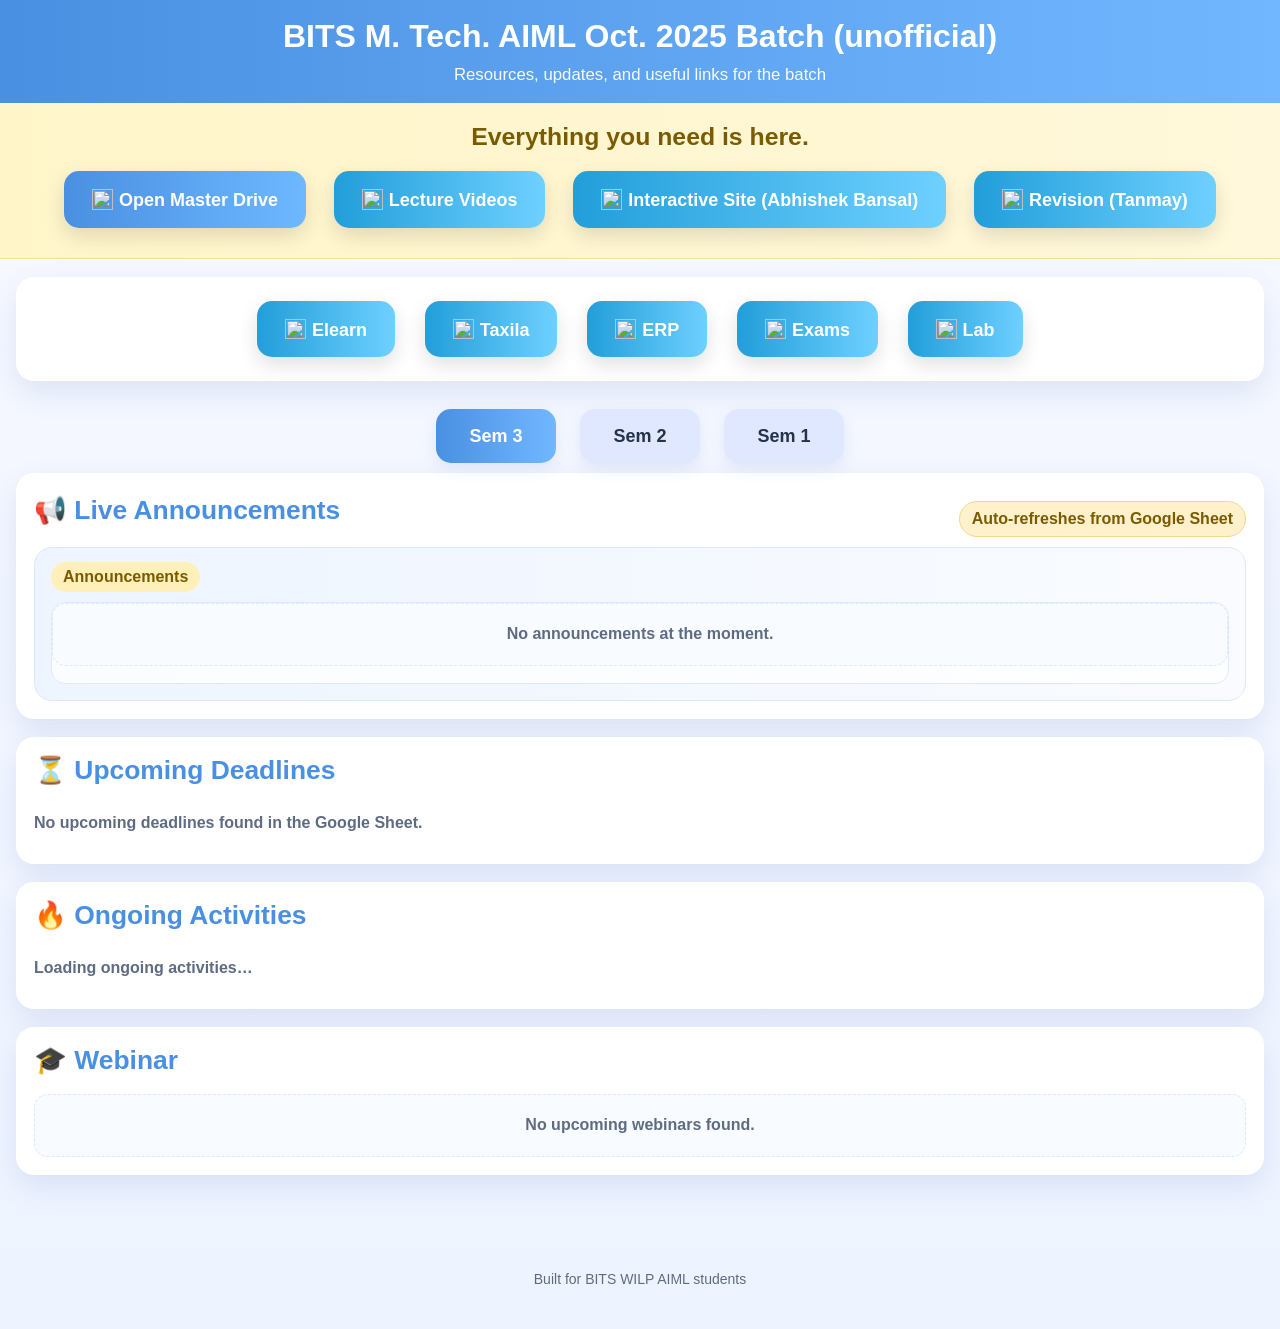
==== commit 5b3ebddd: "Update print statement from 'Hello' to 'Goodbye'" ====
--- a/index.html
+++ b/index.html
@@ -71,7 +71,12 @@
       <div class="deadline-grid" id="topDeadlinesGrid"></div>
     </div>
 
-
+<div class="section" id="ongoing-card">
+  <div class="section-header-line"><h2>🔥 Ongoing Activities</h2></div>
+  <div class="loading" id="ongoingStatus">Loading ongoing activities…</div>
+  <div class="deadline-grid" id="ongoingGrid"></div>
+</div>
+  
     <div class="section" id="webinar-card">
       <div class="section-header-line">
         <h2>🎓 Webinar</h2>
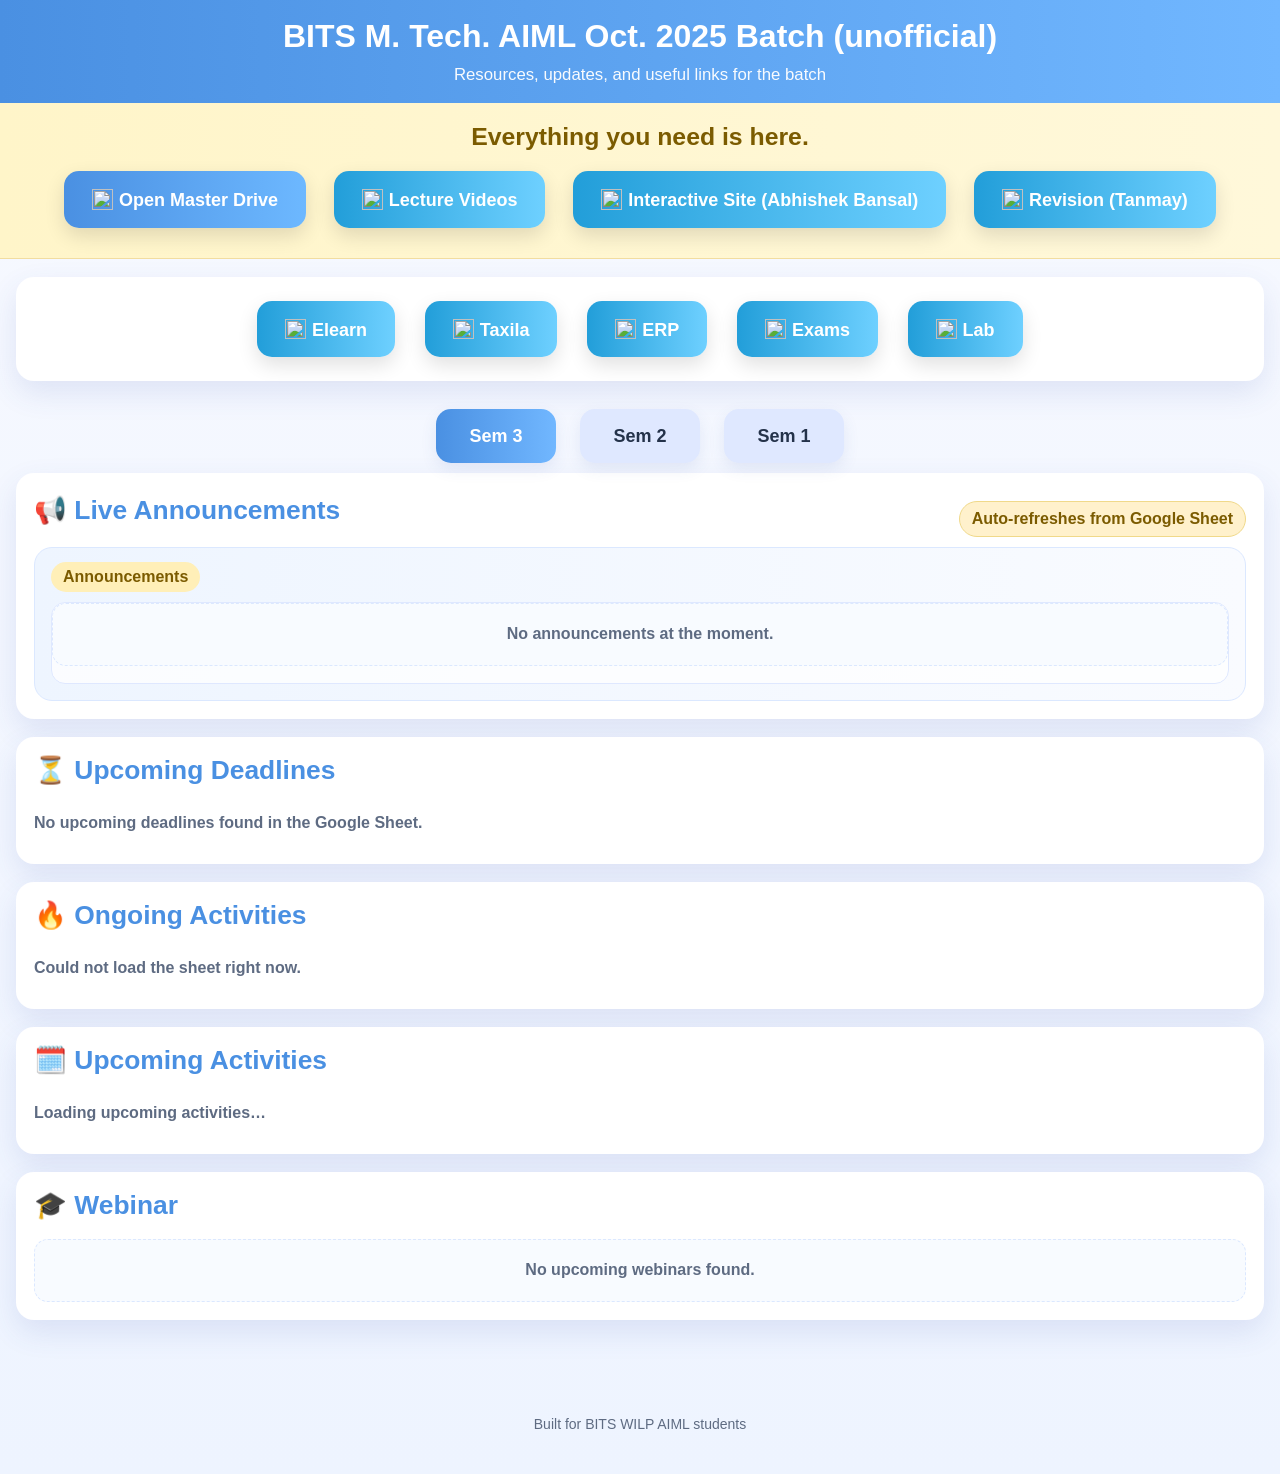
==== commit 9d835e79: "Update print statement from 'Hello' to 'Goodbye'" ====
--- a/index.html
+++ b/index.html
@@ -76,6 +76,12 @@
   <div class="loading" id="ongoingStatus">Loading ongoing activities…</div>
   <div class="deadline-grid" id="ongoingGrid"></div>
 </div>
+
+<div class="section" id="upcoming-card">
+  <div class="section-header-line"><h2>🗓️ Upcoming Activities</h2></div>
+  <div class="loading" id="upcomingStatus">Loading upcoming activities…</div>
+  <div class="deadline-grid" id="upcomingGrid"></div>
+</div>
   
     <div class="section" id="webinar-card">
       <div class="section-header-line">
--- a/style.css
+++ b/style.css
@@ -488,6 +488,8 @@
       line-height: 1.35;
       margin: 2px 0;
     }
+
+.deadline-meta, .webinar-meta { overflow-wrap: anywhere; }
 
     .deadline-pill {
       display: inline-block;
@@ -826,4 +828,4 @@
     justify-content:center;
 }
 
-}+}
